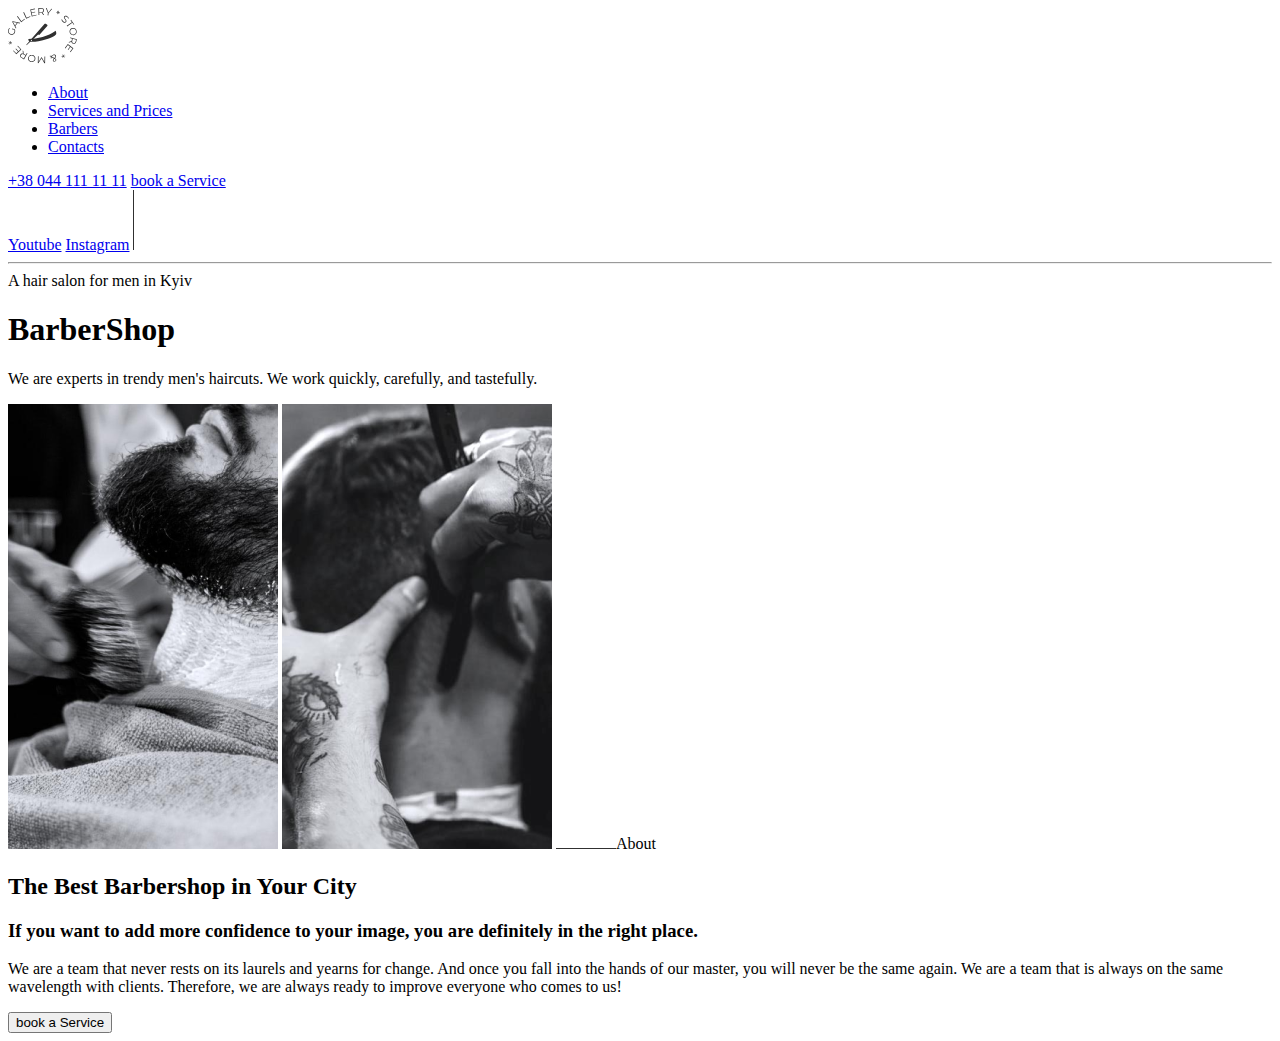
==== index.html @ 7ec7c117 "my first GO IT project for the lesson 1 HTML module" ====
<!DOCTYPE html>
<html lang="en">
  <head>
    <meta charset="UTF-8" />
    <meta name="viewport" content="width=device-width, initial-scale=1.0" />
    <title>Barbershop</title>
  </head>
  <body>
    <header>
      <a href="index.html">
        <img src="images/logo.svg" alt="Barbershop logo" />
      </a>

      <nav>
        <ul>
          <li><a href="about.html">About</a></li>
          <li><a href="services.html">Services and Prices</a></li>
          <li><a href="barbers.html">Barbers</a></li>
          <li><a href="contacts.html">Contacts</a></li>
        </ul>
      </nav>

      <a href="tel:+38 044 111 11 11">+38 044 111 11 11</a>
      <a
        href="https://www.google.ro/?gws_rd=ssl"
        rel="noopener noreferrer nofollow"
        target="_blank"
        >book a Service</a
      >

      <section>
        <a
          href="https://www.youtube.com/"
          rel="noopener noreferrer nofollow"
          target="_blank"
          >Youtube</a
        >
        <a
          href="https://www.instagram.com/"
          rel="noopener noreferrer nofollow"
          target="_blank"
          >Instagram</a
        >
        <img src="images/dashNavigationLinks.png" alt="dashNavigationLinks" />
      </section>
    </header>

    <main>
      <section>
        <hr />
        <span>A hair salon for men in Kyiv</span>

        <h1>BarberShop</h1>

        <p>
          We are experts in trendy men's haircuts. We work quickly, carefully,
          and tastefully.
        </p>
      </section>
      <section>
        <img
          src="images/barber-img-1.png"
          alt="frizer taie cu masina de tuns"
        />
        <img src="images/barber-img-2.png" alt="frizer taie cu lama" />
        <span> <img src="images/dash_about.png" />About</span>
        <h2>The Best Barbershop in Your City</h2>
        <h3>
          If you want to add more confidence to your image, you are definitely
          in the right place.
        </h3>

        <p>
          We are a team that never rests on its laurels and yearns for change.
          And once you fall into the hands of our master, you will never be the
          same again. We are a team that is always on the same wavelength with
          clients. Therefore, we are always ready to improve everyone who comes
          to us!
        </p>

        <button>book a Service</button>
      </section>
    </main>
  </body>
</html>
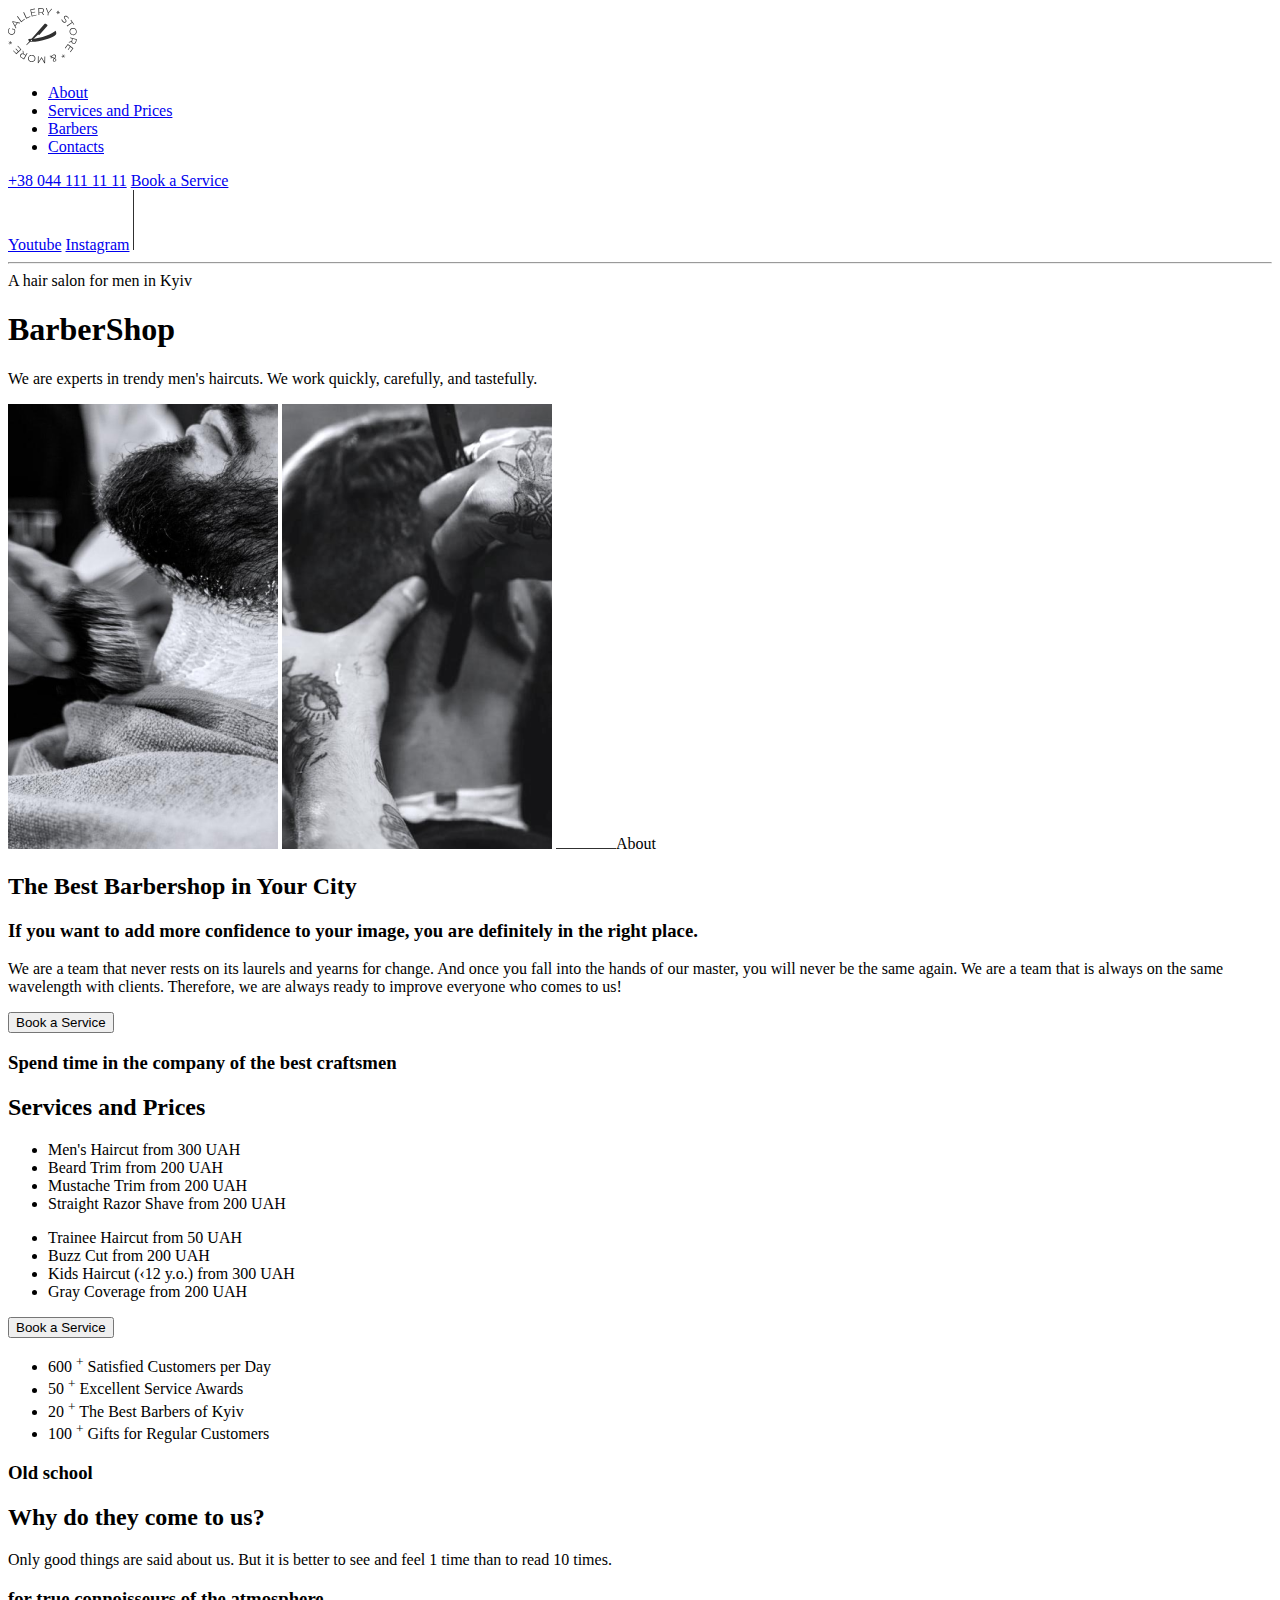
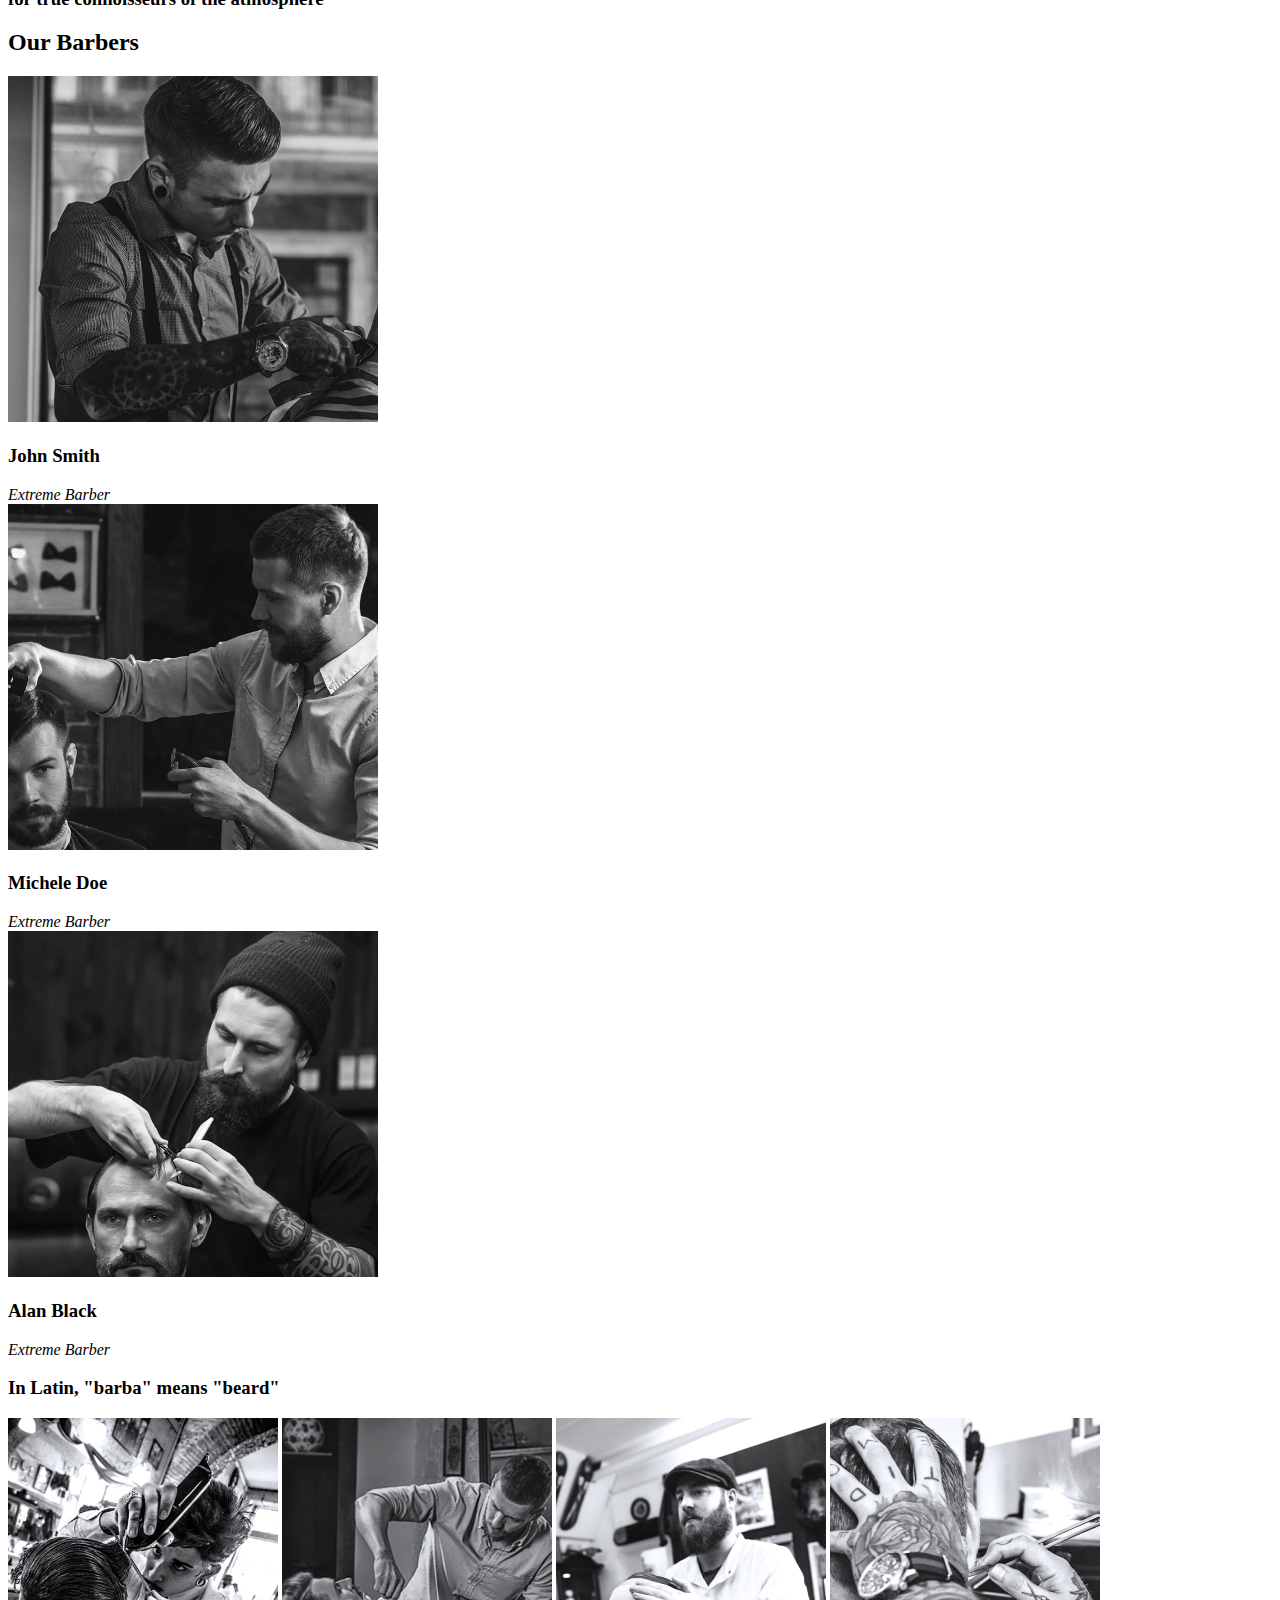
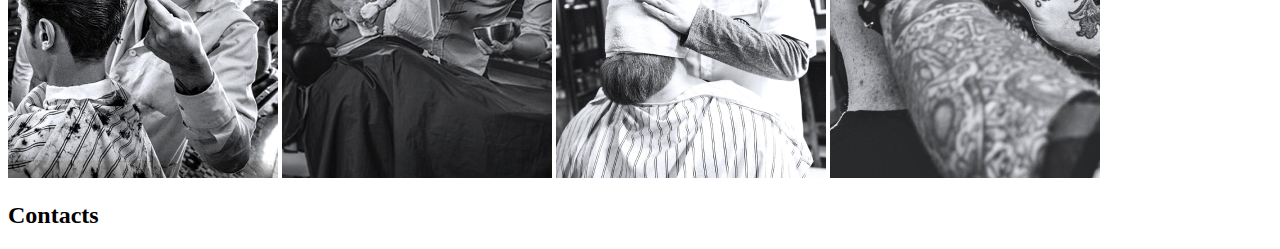
==== commit ce6a6381: "update index.html after lesson 2 module 1 HTML GOIT course" ====
--- a/index.html
+++ b/index.html
@@ -25,7 +25,7 @@
         href="https://www.google.ro/?gws_rd=ssl"
         rel="noopener noreferrer nofollow"
         target="_blank"
-        >book a Service</a
+        >Book a Service</a
       >
 
       <section>
@@ -78,7 +78,125 @@
           to us!
         </p>
 
-        <button>book a Service</button>
+        <button>Book a Service</button>
+      </section>
+
+      <section>
+        <h3>Spend time in the company of the best craftsmen</h3>
+        <h2>Services and Prices</h2>
+
+        <ul>
+          <li>
+            <span>Men's Haircut</span>
+            <span>from 300 UAH </span>
+          </li>
+          <li>
+            <span>Beard Trim</span>
+            <span>from 200 UAH</span>
+          </li>
+          <li>
+            <span>Mustache Trim</span>
+            <span>from 200 UAH</span>
+          </li>
+          <li>
+            <span>Straight Razor Shave</span>
+            <span>from 200 UAH</span>
+          </li>
+        </ul>
+
+        <ul>
+          <li>
+            <span>Trainee Haircut </span>
+            <span>from 50 UAH </span>
+          </li>
+          <li>
+            <span>Buzz Cut</span>
+            <span>from 200 UAH </span>
+          </li>
+          <li>
+            <span>Kids Haircut (&lsaquo;12 y.o.)</span>
+            <span>from 300 UAH </span>
+          </li>
+          <li>
+            <span>Gray Coverage</span>
+            <span>from 200 UAH </span>
+          </li>
+        </ul>
+
+        <button>Book a Service</button>
+      </section>
+
+      <section>
+        <ul>
+          <li>
+            <span>600</span>
+            <sup>+</sup>
+            <span>Satisfied Customers per Day</span>
+          </li>
+          <li>
+            <span>50</span>
+            <sup>+</sup>
+            <span>Excellent Service Awards</span>
+          </li>
+          <li>
+            <span>20</span>
+            <sup>+</sup>
+            <span>The Best Barbers of Kyiv</span>
+          </li>
+          <li>
+            <span>100</span>
+            <sup>+</sup>
+            <span>Gifts for Regular Customers</span>
+          </li>
+        </ul>
+
+        <article>
+          <h3>Old school</h3>
+          <h2>Why do they come to us?</h2>
+          <p>
+            Only good things are said about us. But it is better to see and feel
+            1 time than to read 10 times.
+          </p>
+        </article>
+      </section>
+
+      <section>
+        <h3>for true connoisseurs of the atmosphere</h3>
+        <h2>Our Barbers</h2>
+
+        <img src="images/johnSmithPhoto.png" alt="John Smith photo" />
+        <br />
+        <h3>John Smith</h3>
+        <em>Extreme Barber</em>
+        <br />
+
+        <img src="images/micheleDoePhoto.png" alt="Michele Doe photo" />
+        <br />
+        <h3>Michele Doe</h3>
+        <em>Extreme Barber</em>
+        <br />
+
+        <img src="images/alanBlackphoto.png" alt="Alan Black photo" />
+        <br />
+        <h3>Alan Black</h3>
+        <em>Extreme Barber</em>
+      </section>
+
+      <section>
+        <h3>In Latin, "barba" means "beard"</h3>
+
+        <img src="images/manUsingClipper.png" alt="man using a clipper" />
+        <img
+          src="images/manShavingBeard.png"
+          alt="man shaving beard with razors"
+        />
+        <img src="images/steamTowelOverFace.png" alt="man usig a steam towel" />
+        <img src="images/handUsingRazor.png" alt="hand using a razor" />
+      </section>
+
+      <section>
+        <h2>Contacts</h2>
+        <address></address>
       </section>
     </main>
   </body>
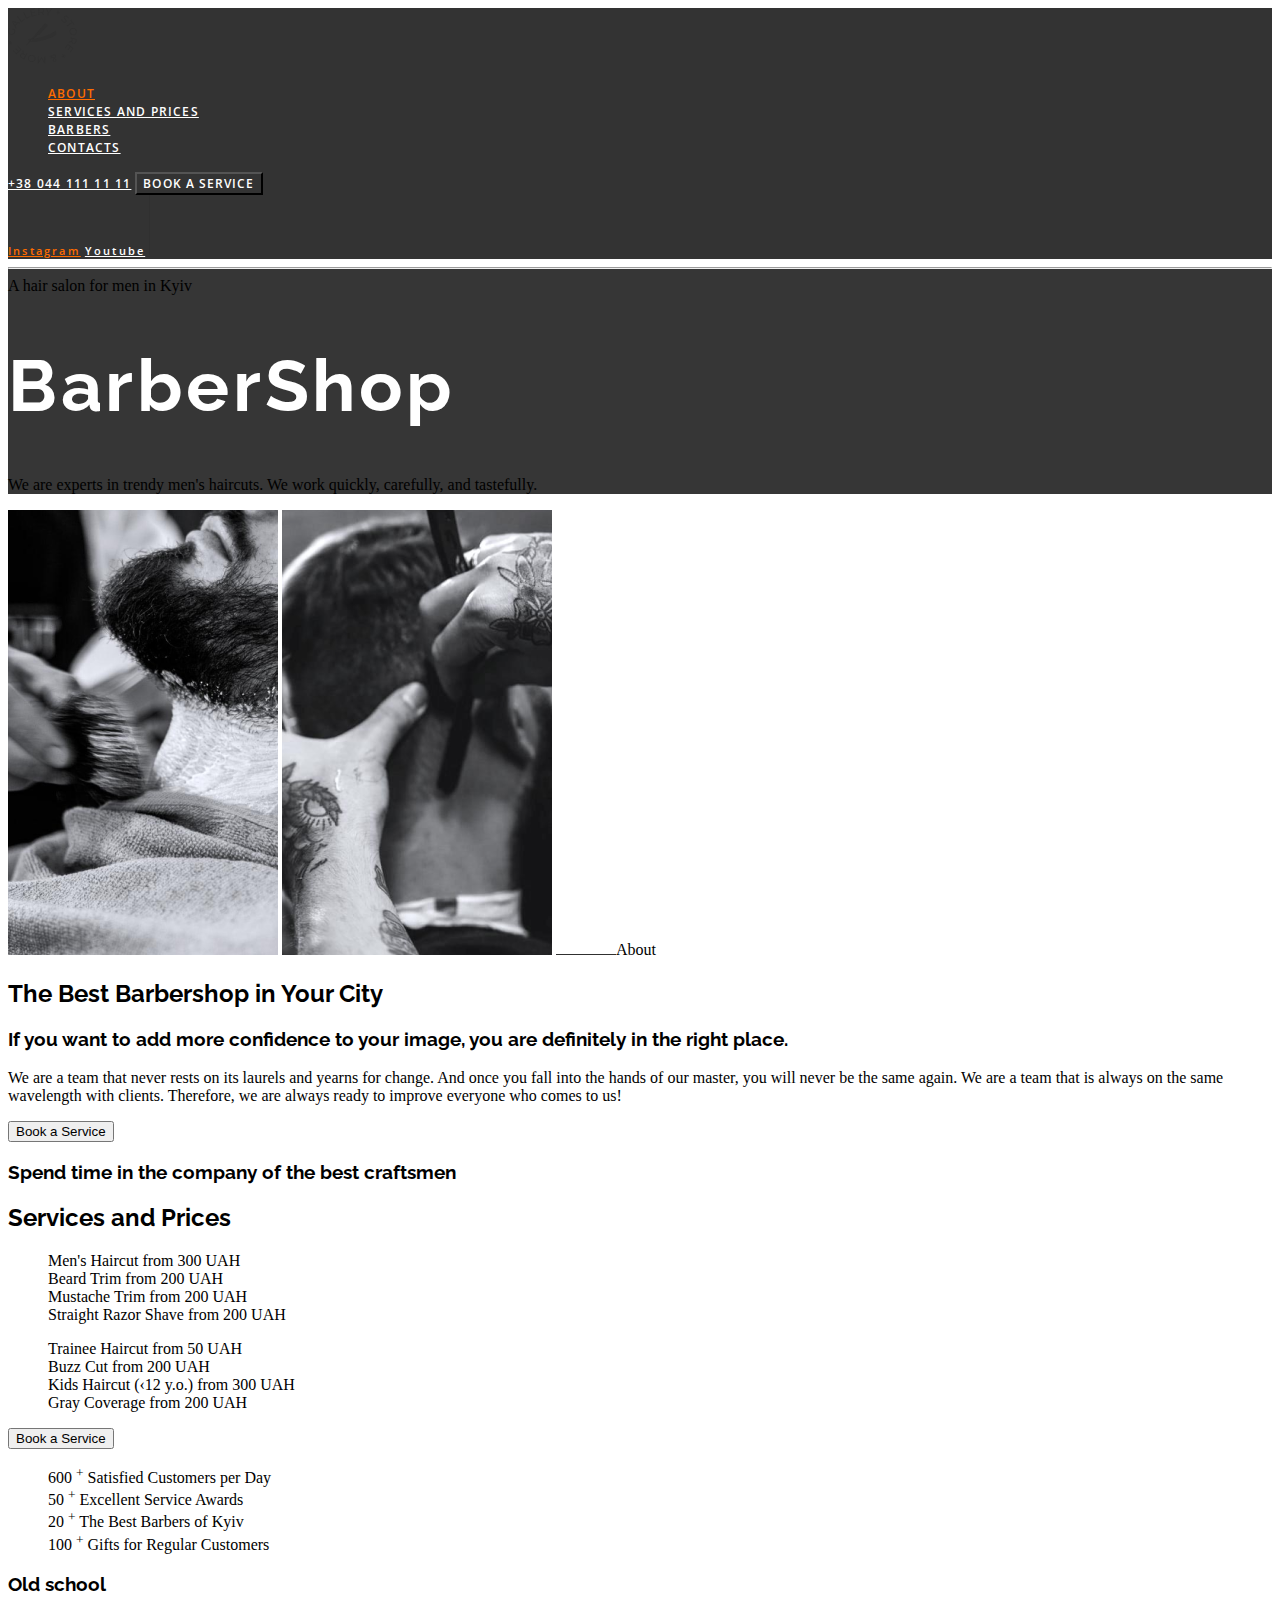
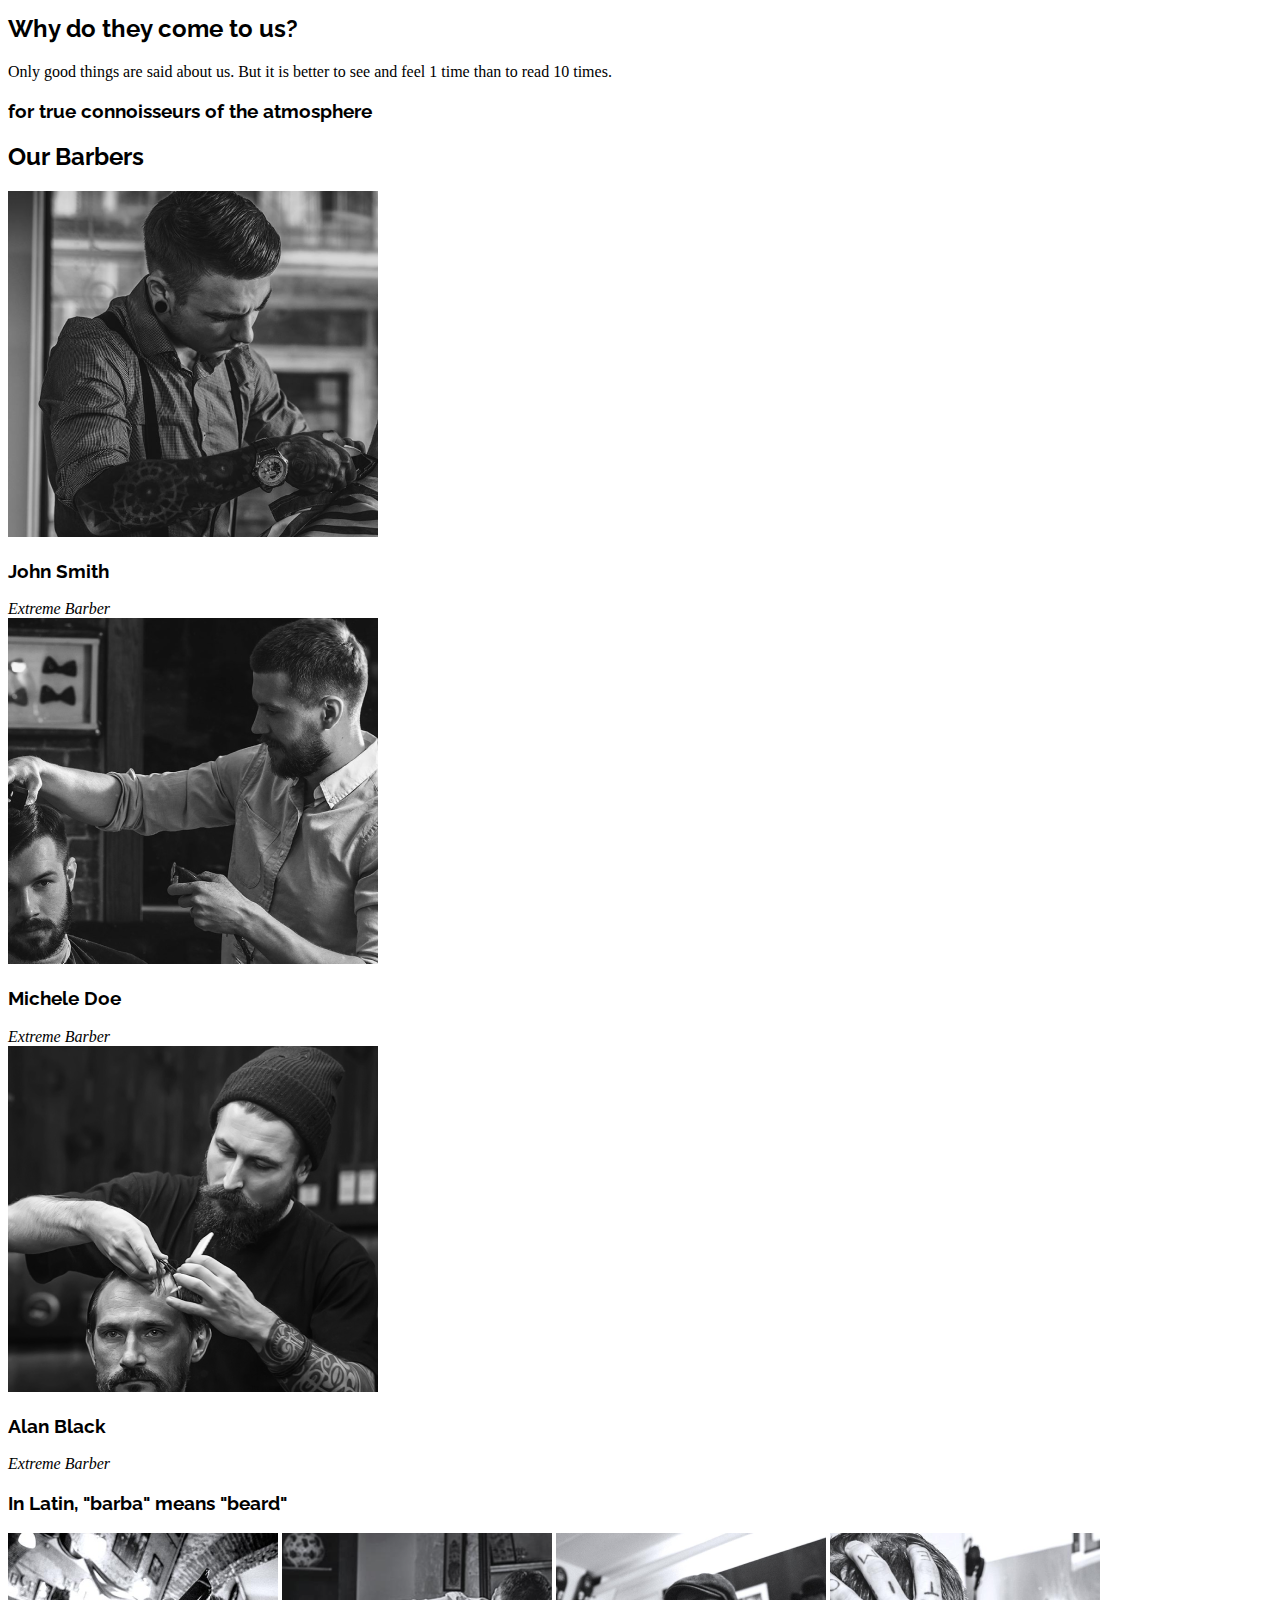
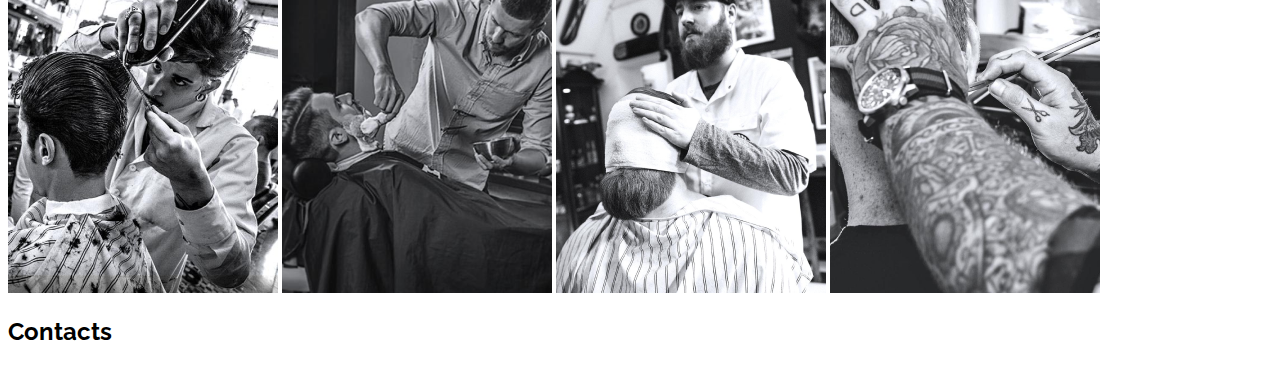
==== commit 02765949: "update index.html and style.css" ====
--- a/index.html
+++ b/index.html
@@ -4,53 +4,58 @@
     <meta charset="UTF-8" />
     <meta name="viewport" content="width=device-width, initial-scale=1.0" />
     <title>Barbershop</title>
+    <link rel="preconnect" href="https://fonts.googleapis.com" />
+    <link rel="preconnect" href="https://fonts.gstatic.com" crossorigin />
+    <link
+      href="https://fonts.googleapis.com/css2?family=Open+Sans:wght@400;600;700&family=Raleway:wght@700&display=swap"
+      rel="stylesheet"
+    />
+    <link rel="stylesheet" href="style.css" />
   </head>
   <body>
-    <header>
+    <header class="global-header">
       <a href="index.html">
         <img src="images/logo.svg" alt="Barbershop logo" />
       </a>
 
-      <nav>
-        <ul>
-          <li><a href="about.html">About</a></li>
+      <nav class="main-navigation">
+        <ul>
+          <li><a href="about.html" class="active">About</a></li>
           <li><a href="services.html">Services and Prices</a></li>
           <li><a href="barbers.html">Barbers</a></li>
           <li><a href="contacts.html">Contacts</a></li>
         </ul>
       </nav>
 
-      <a href="tel:+38 044 111 11 11">+38 044 111 11 11</a>
-      <a
-        href="https://www.google.ro/?gws_rd=ssl"
-        rel="noopener noreferrer nofollow"
-        target="_blank"
-        >Book a Service</a
-      >
-
-      <section>
+      <a href="tel:+380441111111" class="phone-number">+38 044 111 11 11</a>
+      <button class="button">Book a Service</button>
+
+      <section> 
+         <a
+          href="https://www.instagram.com/"
+          rel="noopener noreferrer nofollow"
+          target="_blank"
+          class="social-links active"
+          >Instagram</a
+        >
         <a
           href="https://www.youtube.com/"
           rel="noopener noreferrer nofollow"
           target="_blank"
+          class="social-links"
           >Youtube</a
         >
-        <a
-          href="https://www.instagram.com/"
-          rel="noopener noreferrer nofollow"
-          target="_blank"
-          >Instagram</a
-        >
+      
         <img src="images/dashNavigationLinks.png" alt="dashNavigationLinks" />
       </section>
     </header>
 
     <main>
-      <section>
+      <section class="hero-section">
         <hr />
         <span>A hair salon for men in Kyiv</span>
 
-        <h1>BarberShop</h1>
+        <h1 title="BarberShop" class="hero-heading">BarberShop</h1>
 
         <p>
           We are experts in trendy men's haircuts. We work quickly, carefully,
--- a/style.css
+++ b/style.css
@@ -0,0 +1,85 @@
+:root {
+  --link-color: #ffffff;
+  --link-active-color: #ff6c00;
+  --heading-color: #ffffff;
+  --text-font-family: "Open Sans", sans-serif;
+  --heading-font-family: "Raleway", sans-serif;
+}
+
+h1,
+h2,
+h3,
+h4,
+h5,
+h6 {
+  font-weight: bold;
+  font-family: var(--heading-font-family);
+}
+
+ul {
+  list-style-type: none;
+}
+
+.button {
+  color: var(--link-color);
+  font-size: 12px;
+  font-family: var(--text-font-family);
+  font-style: normal;
+  font-weight: 600;
+  line-height: normal;
+  letter-spacing: 1.08px;
+  text-transform: uppercase;
+  background-color: transparent;
+}
+
+.global-header {
+  background-color: #333333;
+}
+
+.global-header .main-navigation a,
+.global-header .main-navigation a:visited , .phone-number {
+  color: var(--link-color);
+  font-size: 12px;
+  font-family: var(--text-font-family);
+  font-style: normal;
+  font-weight: 600;
+  line-height: normal;
+  letter-spacing: 1.2px;
+  text-transform: uppercase;
+}
+
+.global-header .main-navigation a.active {
+  color: var(--link-active-color);
+}
+
+.global-header .social-links {
+  color: var(--link-color);
+  font-size: 11px;
+  font-family: Open Sans;
+  font-style: normal;
+  font-weight: 600;
+  line-height: normal;
+  letter-spacing: 2.2px;
+}
+
+.global-header .social-links.active {
+  color: var(--link-active-color);
+}
+
+.phone-number {
+text-transform: uppercase;
+}
+
+.hero-heading {
+  color: var(--heading-color);
+    font-size: 72px;
+    font-family: Raleway;
+    font-style: normal;
+    font-weight: 700;
+    line-height: normal;
+    letter-spacing: 3.6px; 
+}
+
+.hero-section {
+  background-color: #363636;
+}
